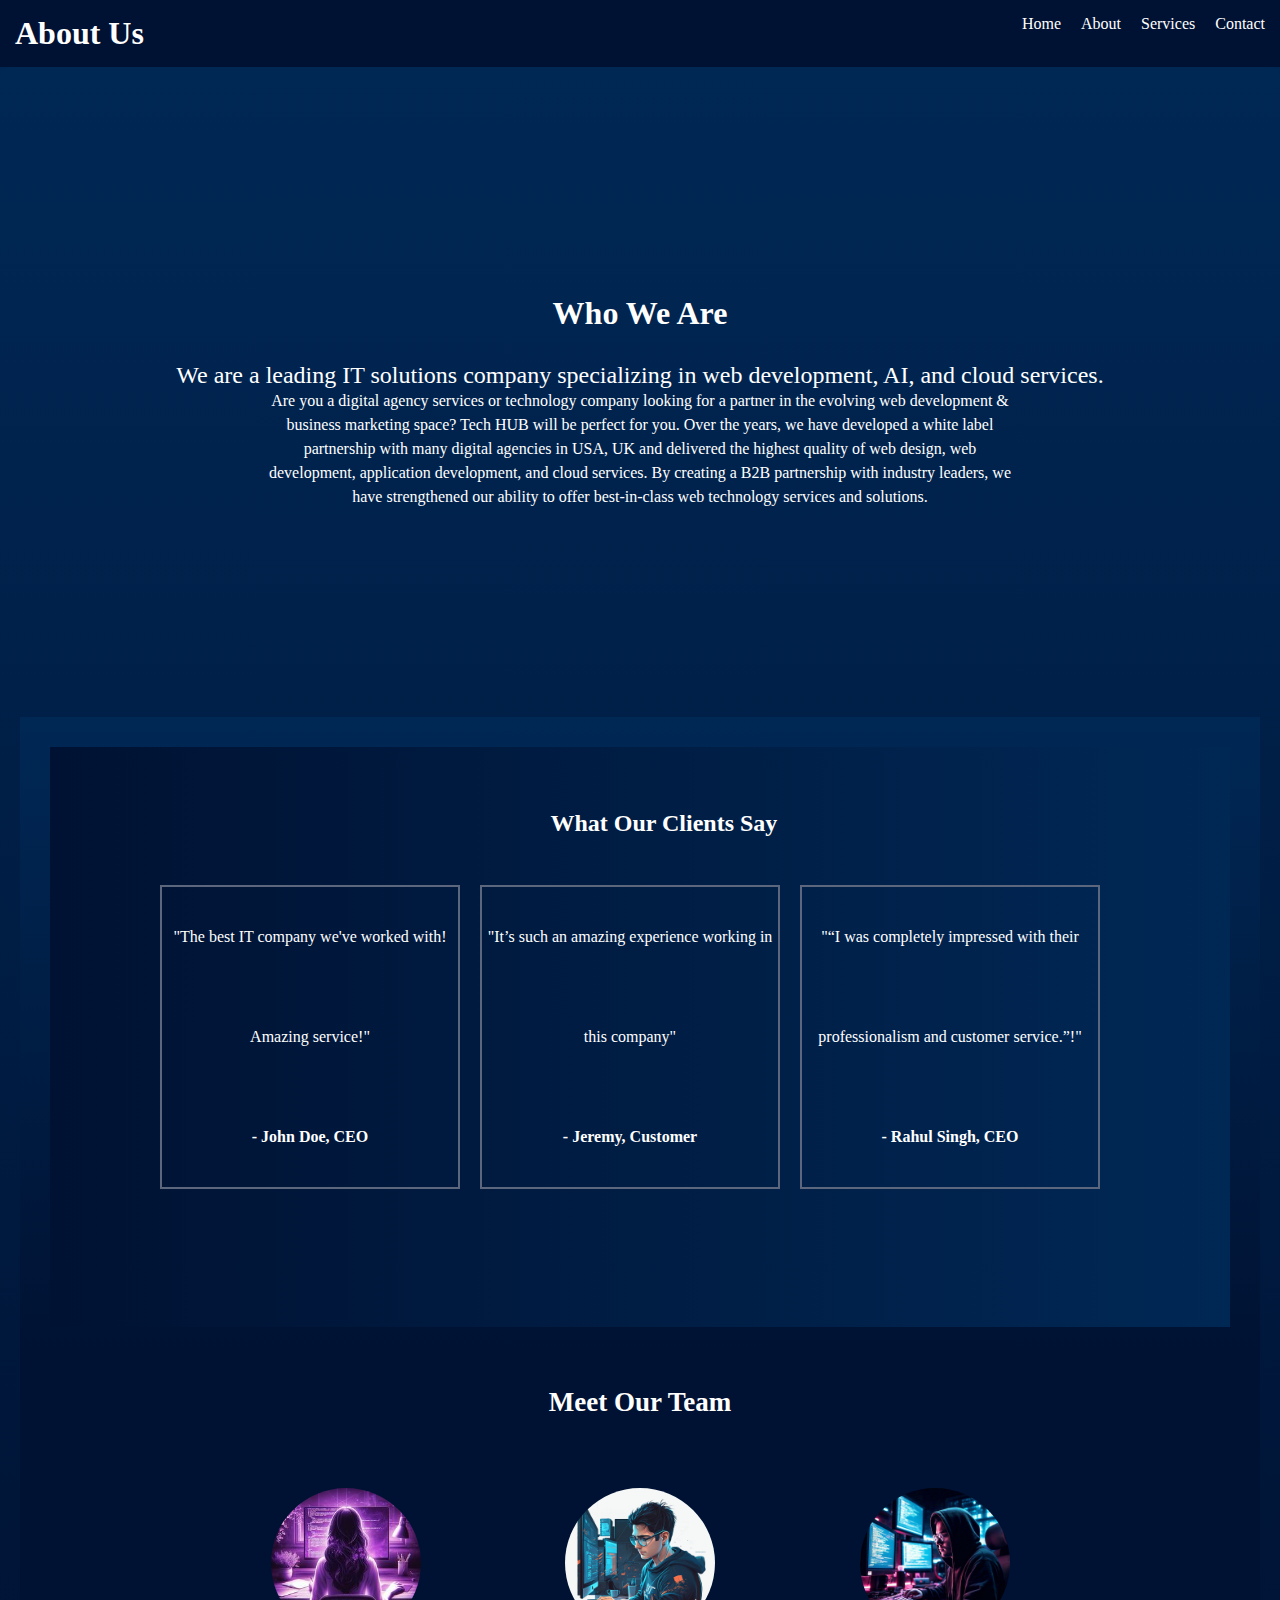
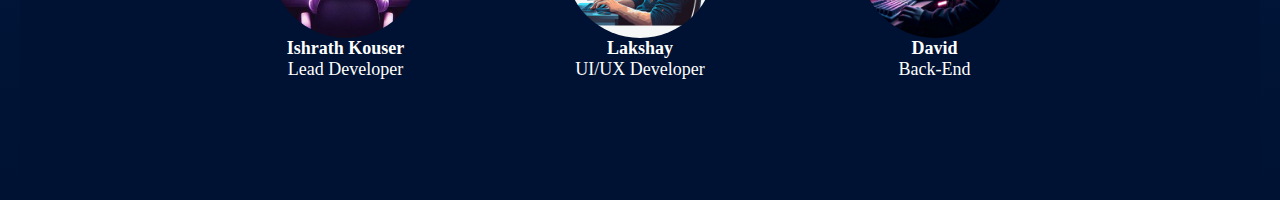
==== about.html @ a48d7c1f "first commit" ====
<!DOCTYPE html>
<html lang="en">
<head>
    <meta charset="UTF-8">
    <meta name="viewport" content="width=device-width, initial-scale=1.0">
    <title>About Us</title>
    <link rel="stylesheet" href="styles.css">

    <style>
        body{
            background: linear-gradient(to top, #001233, #002855);
        }

    </style>
</head>
<body>

    <nav class="navbar">
        <h1>About Us</h1>
        <ul class="nav-links">
            <li><a href="index.html">Home</a></li>
            <li><a href="about.html">About</a></li>
            <li><a href="services.html">Services</a></li>
            <li><a href="contact.html">Contact</a></li>
        </ul>
    </nav>

    <section class="contenta">
       <div style="display:flex; flex-direction: column; justify-content: center; align-items: center; height: 70vh;"> 
        <h2 style="margin-bottom: 30px; font-size:2rem;">Who We Are</h2>
        <p style="font-size:1.5rem;">We are a leading IT solutions company specializing in web development, AI, and cloud services.</p>
        <p style="line-height: 1.5rem; font-size:1rem; text-align:center; width: 750px;">Are you a digital agency services or technology company looking for a partner in the evolving web development & business marketing space? Tech HUB will be perfect for you.

            Over the years, we have developed a white label partnership with many digital agencies in USA, UK and delivered the highest quality of web design, web development, application development, and cloud services. By creating a B2B partnership with industry leaders, we have strengthened our ability to offer best-in-class web technology services and solutions.</p>
        </div>
    <!-- Testimonials -->
    <section class="testimonials">
        
        <div class="testimonial-card"  style="display: flex; justify-content: center; align-items: center;">
           <div class="h2" style="position: absolute; bottom: 7%; left: 43%;"> <h2> What Our Clients Say </h2> </div>
            <div class="H4"  style="display: flex; margin: 20px;">
        <div class="a" style= "margin-right: 20px; line-height: 100px; border: 2px solid #5c677d; width: 300px;">
            <p>"The best IT company we've worked with! Amazing service!"</p> 
            <h4>- John Doe, CEO</h4> 
        </div>
        <div class="b" style="margin-right: 20px; line-height: 100px; border: 2px solid #5c677d; width: 300px;">
            <p>"It’s such an amazing experience working in this company"</p> 
            <h4>- Jeremy, Customer</h4>
        </div>
        <div class="c" style="margin-right: 20px; line-height: 100px; border: 2px solid #5c677d; width: 300px;">
            <p>"“I was completely impressed with their professionalism and customer service.”!"</p>
            <h4>- Rahul Singh, CEO</h4>
        </div> 
    </div>
</div>
    </section>
<!-- Team Section -->
<section class="team">
    <h2>Meet Our Team</h2>
    <div class="team-card">
        <img src="assets/Ishrath.jpg" alt="Team Member">
        <h4>Ishrath Kouser</h4>
        <p>Lead Developer</p>
    </div>
    <div class="team-card">
        <img src="assets/Lakshay.jpg" alt="Team Member">
        <h4>Lakshay</h4>
        <p>UI/UX Developer</p>
    </div>
    <div class="team-card">
        <img src="assets/David.jpg" alt="Team Member">
        <h4>David</h4>
        <p>Back-End</p>
    </div>
</section>
</section>
</body>
</html>
---- styles.css ----
/* General Styles */
body {
  font-family: Arial, sans-serif;
  margin: 0;
  padding: 0;
  transition: 0.5s, color 0.5s;
}

/* Navbar */
.navbar {
  display: flex;
  justify-content: space-between;
  padding: 15px;
  background: #001233;
  color: white;
}

.nav-links {
  list-style: none;
  display: flex;
  gap: 20px;
}

.nav-links li a {
  text-decoration: none;
  color: white;
  transition: color 0.3s;
}

.nav-links li a:hover {
  color: yellow;
}

/* Hero Section */
.hero {
  text-align: center;
  padding: 50px;
  background: linear-gradient(to top, #001233, #002855);
  color: white;
  animation: fadeIn 2s;
}
.cta-btn {
  padding: 10px 15px;
  background: #ddbea9;
  border-radius: 5px;
  margin-top: 10px;
  border: none;
  cursor: pointer;
  font-size: 16px;
  transition: transform 0.3s;
}

.cta-btn:hover {
  transform: scale(1.1);
}

/* Chatbot Button */
#chatbot-btn {
  position: fixed;
  bottom: 20px;
  right: 20px;
  background: rgb(24, 24, 250);
  color: white;
  padding: 10px;
  border-radius: 50%;
  cursor: pointer;
}

/* Chatbot Container */
#chatbot-container {
  display: none;
  position: fixed;
  bottom: 80px;
  right: 20px;
  width: 250px;
  background: #ddbea9;
  color: #002855;
  border: 1px solid #002855;
  padding: 10px;
}

/* Team */
.team {
  text-align: center;
  padding: 30px;
  font-size: large;
  background-color: #001233;
  color: white;
}

.team-card {
  display: inline-block;
  margin: 20px;
  color: white;
  padding: 50px;
}

.team-card img {
  width: 150px;
  height: 150px;
  border-radius: 50%;

}

/* Testimonials About Section */
.testimonials {
  background: linear-gradient(to top, #001233, #002855);
  padding: 30px;
  text-align: center;
  color: white;
}

.testimonial-card {
  background: linear-gradient(to right, #001233, #002855);
  color: white;
  width: 100%;
  padding: 10%;
}
/* Contact Section */
.contact {
  padding: 50px 20px;
  background-color: #001233;
  text-align: center;
  color: white;
}

.contacth2 {
  font-size: 2rem;
  margin-bottom: 20px;
}

.contact-form {
  display: flex;
  flex-direction: column;
  gap: 20px;
  max-width: 640px;
  margin: 0 auto;
  padding: 20px;
  background-color: #5c677d;
  overflow: hidden;
  border-radius: 20px;
  box-shadow: 0 4px 8px rgba(0, 0, 0, 0.1);
  border: 3px solid #001845;
}

.contact-form input,
.contact-form textarea {
  padding: 12px;
  font-size: 16px;
  border: 1px solid #001845;
  border-radius: 5px;
  width: 100%;
}

.contact-form button {
  padding: 12px 20px;
  font-size: 16px;
  background-color: #002855;
  color: white;
  border: none;
  border-radius: 5px;
  cursor: pointer;
  transition: background-color .3s ease;
}

.contact-form button:hover {
  background-color: black;
}

.social-media-links {
  display: flex;
  justify-content: center;
  gap: 20px;
  margin-top: 30px;
}

.social-mediai {
  font-size: 24px;
  color: #979dac;
  transition: color 0.3s ease;
}

.social-mediat {
  font-size: 24px;
  color: #979dac;
  transition: color 0.3s ease;
}

.social-mediag {
  font-size: 24px;
  color: #979dac;
  transition: color 0.3s ease;
}

.social-medial {
  font-size: 24px;
  color: #979dac;
  transition: color 0.3s ease;
}

.social-mediat:hover {
  color: #007bff;
}

.social-mediai:hover {
  color: #ee0caa;
}

.social-medial:hover {
  color: #0980ff;
}

.social-mediag:hover {
  color: purple;
}

.contentc {
  padding: 20px;
  background-color: #001845;
  border-radius: 10px;
  box-shadow: 2px 4px 8px rgba(0, 0, 0, 0.1);
  text-align: center;
  color: #ffe8d6;
}

.contents {
  padding: 20px;
  border-radius: 10px;
  color: black;
  box-shadow: 2px 4px 8px rgba(0, 0, 0, 0.1);
  text-align: center;
}

.contenta {
  padding: 20px;
  color: white;
  border-radius: 10px;
  text-align: center;
  background: linear-gradient(to top, #001233, #002855);
}




/*=============== GOOGLE FONTS ===============*/
@import url("https://fonts.googleapis.com/css2?family=Bona+Nova:ital,wght@0,400;0,700;1,400&display=swap");

/*=============== VARIABLES CSS ===============*/
:root {
  /*========== Colors ==========*/
  /*Color mode HSL(hue, saturation, lightness)*/
  --white-color: hsl(170, 12%, 98%);
  --gray-color: hsl(170, 4%, 60%);
  --black-color: #001233;

  /*========== Font and typography ==========*/
  /*.5rem = 8px | 1rem = 16px ...*/
  --body-font: "Bona Nova", serif;
  --normal-font-size: .938rem;
}

/*========== Responsive typography ==========*/
@media screen and (min-width: 1120px) {
  :root {
    --normal-font-size: 1rem;
  }
}

/*=============== BASE ===============*/
* {
  box-sizing: border-box;
  padding: 0;
  margin: 0;
}

body {
  font-family: var(--body-font);
  font-size: var(--normal-font-size);
  background-color: var(--black-color);
  color: var(--gray-color);
}

a {
  text-decoration: none;
}

img {
  display: block;
  max-width: 100%;
  height: auto;
}

/*=============== CARD ===============*/
.container {
  display: grid;
  margin-inline: 1.5rem;
  padding-block: 5rem;
}

.card__container {
  display: grid;
  grid-template-columns: repeat(auto-fit, minmax(230px, 348px));
  justify-content: center;
  gap: 0.5rem;
}

.card__article {
  position: relative;
  background-color: var(--black-color);
  border: 2px solid var(--gray-color);
  padding: 3rem 1.5rem 1.5rem;
  display: grid;
  row-gap: 1rem;
  overflow: hidden;
  transition: background-color .6s;
}

.card__img {
  width: 200px;
  justify-self: center;
  filter: drop-shadow(0 8px 24px hsla(170, 12%, 8%, .1));
  transition: transform .4s;
}

.card__data {
  display: flex;
  justify-content: space-between;
  align-items: flex-end;
  transition: transform .4s, opacity .4s;
}

.card__title {
  font-size: var(--normal-font-size);
  font-weight: 400;
  color: white;
}

.card__bg {
  position: absolute;
  top: 0;
  left: 0;
  width: 100%;
  height: 100%;
  object-fit: cover;
  object-position: center;
  transform: scale(1.3);
  z-index: -1;
  transition: transform .4s;
}

.card__button {
  background-color: var(--white-color);
  padding: .75rem 1rem;
  color: var(--black-color);
  display: flex;
  align-items: center;
  column-gap: .5rem;
  justify-self: center;
  box-shadow: 0 8px 24px hsla(170, 12%, 8%, .1);
  position: absolute;
  bottom: -1.5rem;
  opacity: 0;
  pointer-events: none;
  transition: transform .4s, opacity .4s;
}

.card__button i {
  font-size: 1.25rem;
  transition: transform .4s;
}

.card__button:hover i {
  transform: translateX(.5rem);
}

/* Card animation */
.card__article:hover .card__img {
  transform: translateY(-1.5rem);
}

.card__article:hover .card__data {
  transform: translateY(-4.5rem);
  opacity: 0;
}

.card__article:hover {
  background-color: transparent;
}

.card__article:hover .card__bg {
  transform: scale(1);
}

.card__article:hover .card__button {
  transform: translateY(-3.75rem);
  opacity: 1;
  pointer-events: initial;
}

/*=============== BREAKPOINTS ===============*/
/* For small devices */
@media screen and (max-width: 300px) {
  .container {
    margin-inline: 1rem;
  }

  .card__container {
    grid-template-columns: 1fr;
  }
}

/* For large devices */
@media screen and (min-width: 1120px) {
  .container {
    height: 100vh;
    display: grid;
    align-items: center;
  }

  .card__img {
    width: 220px;
  }
}
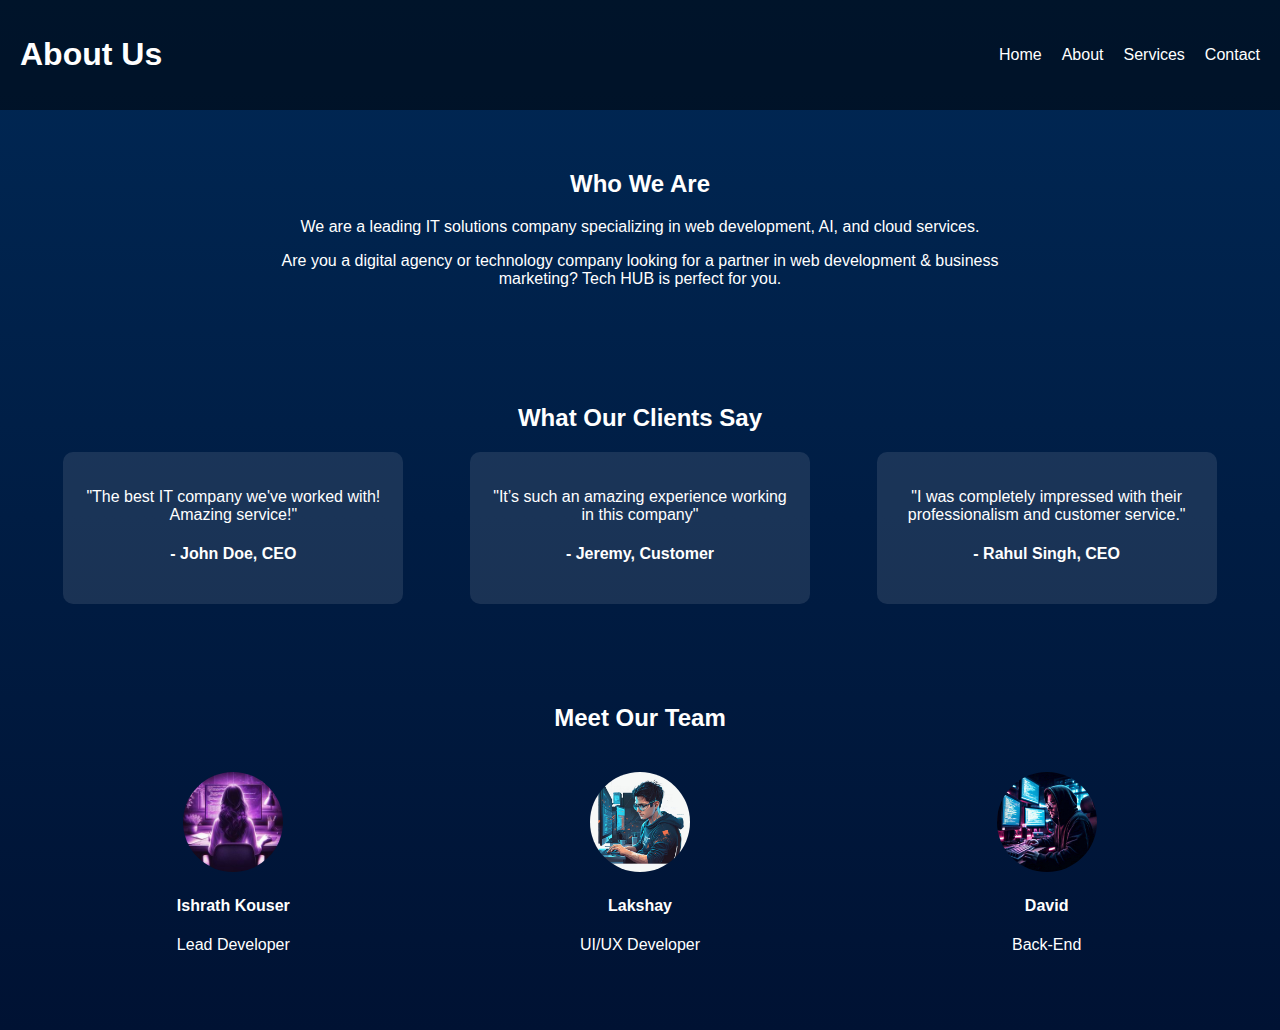
==== commit 2e86bd81: "Update about.html" ====
--- a/about.html
+++ b/about.html
@@ -4,12 +4,98 @@
     <meta charset="UTF-8">
     <meta name="viewport" content="width=device-width, initial-scale=1.0">
     <title>About Us</title>
-    <link rel="stylesheet" href="styles.css">
+    <style>
+        /* General Styles */
+body {
+    margin: 0;
+    font-family: Arial, sans-serif;
+    background: linear-gradient(to top, #001233, #002855);
+    color: white;
+    text-align: center;
+}
 
-    <style>
-        body{
-            background: linear-gradient(to top, #001233, #002855);
-        }
+/* Navbar */
+.navbar {
+    display: flex;
+    justify-content: space-between;
+    align-items: center;
+    padding: 15px 20px;
+    background: rgba(0, 0, 0, 0.5);
+}
+
+.nav-links {
+    list-style: none;
+    display: flex;
+    gap: 20px;
+}
+
+.nav-links li a {
+    color: white;
+    text-decoration: none;
+    font-size: 1rem;
+}
+
+@media (max-width: 768px) {
+    .nav-links {
+        flex-direction: column;
+        gap: 10px;
+    }
+}
+
+/* Content Section */
+.content {
+    display: flex;
+    justify-content: center;
+    align-items: center;
+    padding: 40px;
+}
+
+.about-text {
+    max-width: 800px;
+}
+
+/* Testimonials */
+.testimonials {
+    padding: 40px;
+}
+
+.testimonial-container {
+    display: grid;
+    grid-template-columns: repeat(auto-fit, minmax(280px, 1fr));
+    gap: 20px;
+    justify-items: center;
+}
+
+.testimonial-card {
+    background: rgba(255, 255, 255, 0.1);
+    padding: 20px;
+    border-radius: 10px;
+    max-width: 300px;
+}
+
+/* Team Section */
+.team {
+    padding: 40px;
+}
+
+.team-container {
+    display: grid;
+    grid-template-columns: repeat(auto-fit, minmax(220px, 1fr));
+    gap: 20px;
+    justify-items: center;
+}
+
+.team-card {
+   
+    padding: 20px;
+    border-radius: 10px;
+}
+
+.team-card img {
+    width: 100px;
+    height: 100px;
+    border-radius: 50%;
+}
 
     </style>
 </head>
@@ -25,54 +111,54 @@
         </ul>
     </nav>
 
-    <section class="contenta">
-       <div style="display:flex; flex-direction: column; justify-content: center; align-items: center; height: 70vh;"> 
-        <h2 style="margin-bottom: 30px; font-size:2rem;">Who We Are</h2>
-        <p style="font-size:1.5rem;">We are a leading IT solutions company specializing in web development, AI, and cloud services.</p>
-        <p style="line-height: 1.5rem; font-size:1rem; text-align:center; width: 750px;">Are you a digital agency services or technology company looking for a partner in the evolving web development & business marketing space? Tech HUB will be perfect for you.
+    <section class="content">
+        <div class="about-text">
+            <h2>Who We Are</h2>
+            <p>We are a leading IT solutions company specializing in web development, AI, and cloud services.</p>
+            <p>Are you a digital agency or technology company looking for a partner in web development & business marketing? Tech HUB is perfect for you.</p>
+        </div>
+    </section>
 
-            Over the years, we have developed a white label partnership with many digital agencies in USA, UK and delivered the highest quality of web design, web development, application development, and cloud services. By creating a B2B partnership with industry leaders, we have strengthened our ability to offer best-in-class web technology services and solutions.</p>
-        </div>
     <!-- Testimonials -->
     <section class="testimonials">
-        
-        <div class="testimonial-card"  style="display: flex; justify-content: center; align-items: center;">
-           <div class="h2" style="position: absolute; bottom: 7%; left: 43%;"> <h2> What Our Clients Say </h2> </div>
-            <div class="H4"  style="display: flex; margin: 20px;">
-        <div class="a" style= "margin-right: 20px; line-height: 100px; border: 2px solid #5c677d; width: 300px;">
-            <p>"The best IT company we've worked with! Amazing service!"</p> 
-            <h4>- John Doe, CEO</h4> 
+        <h2>What Our Clients Say</h2>
+        <div class="testimonial-container">
+            <div class="testimonial-card">
+                <p>"The best IT company we've worked with! Amazing service!"</p> 
+                <h4>- John Doe, CEO</h4> 
+            </div>
+            <div class="testimonial-card">
+                <p>"It’s such an amazing experience working in this company"</p> 
+                <h4>- Jeremy, Customer</h4>
+            </div>
+            <div class="testimonial-card">
+                <p>"I was completely impressed with their professionalism and customer service."</p>
+                <h4>- Rahul Singh, CEO</h4>
+            </div>
         </div>
-        <div class="b" style="margin-right: 20px; line-height: 100px; border: 2px solid #5c677d; width: 300px;">
-            <p>"It’s such an amazing experience working in this company"</p> 
-            <h4>- Jeremy, Customer</h4>
+    </section>
+
+    <!-- Team Section -->
+    <section class="team">
+        <h2>Meet Our Team</h2>
+        <div class="team-container">
+            <div class="team-card">
+                <img src="assets/Ishrath.jpg" alt="Ishrath Kouser">
+                <h4>Ishrath Kouser</h4>
+                <p>Lead Developer</p>
+            </div>
+            <div class="team-card">
+                <img src="assets/Lakshay.jpg" alt="Lakshay">
+                <h4>Lakshay</h4>
+                <p>UI/UX Developer</p>
+            </div>
+            <div class="team-card">
+                <img src="assets/David.jpg" alt="David">
+                <h4>David</h4>
+                <p>Back-End</p>
+            </div>
         </div>
-        <div class="c" style="margin-right: 20px; line-height: 100px; border: 2px solid #5c677d; width: 300px;">
-            <p>"“I was completely impressed with their professionalism and customer service.”!"</p>
-            <h4>- Rahul Singh, CEO</h4>
-        </div> 
-    </div>
-</div>
     </section>
-<!-- Team Section -->
-<section class="team">
-    <h2>Meet Our Team</h2>
-    <div class="team-card">
-        <img src="assets/Ishrath.jpg" alt="Team Member">
-        <h4>Ishrath Kouser</h4>
-        <p>Lead Developer</p>
-    </div>
-    <div class="team-card">
-        <img src="assets/Lakshay.jpg" alt="Team Member">
-        <h4>Lakshay</h4>
-        <p>UI/UX Developer</p>
-    </div>
-    <div class="team-card">
-        <img src="assets/David.jpg" alt="Team Member">
-        <h4>David</h4>
-        <p>Back-End</p>
-    </div>
-</section>
-</section>
+
 </body>
 </html>
